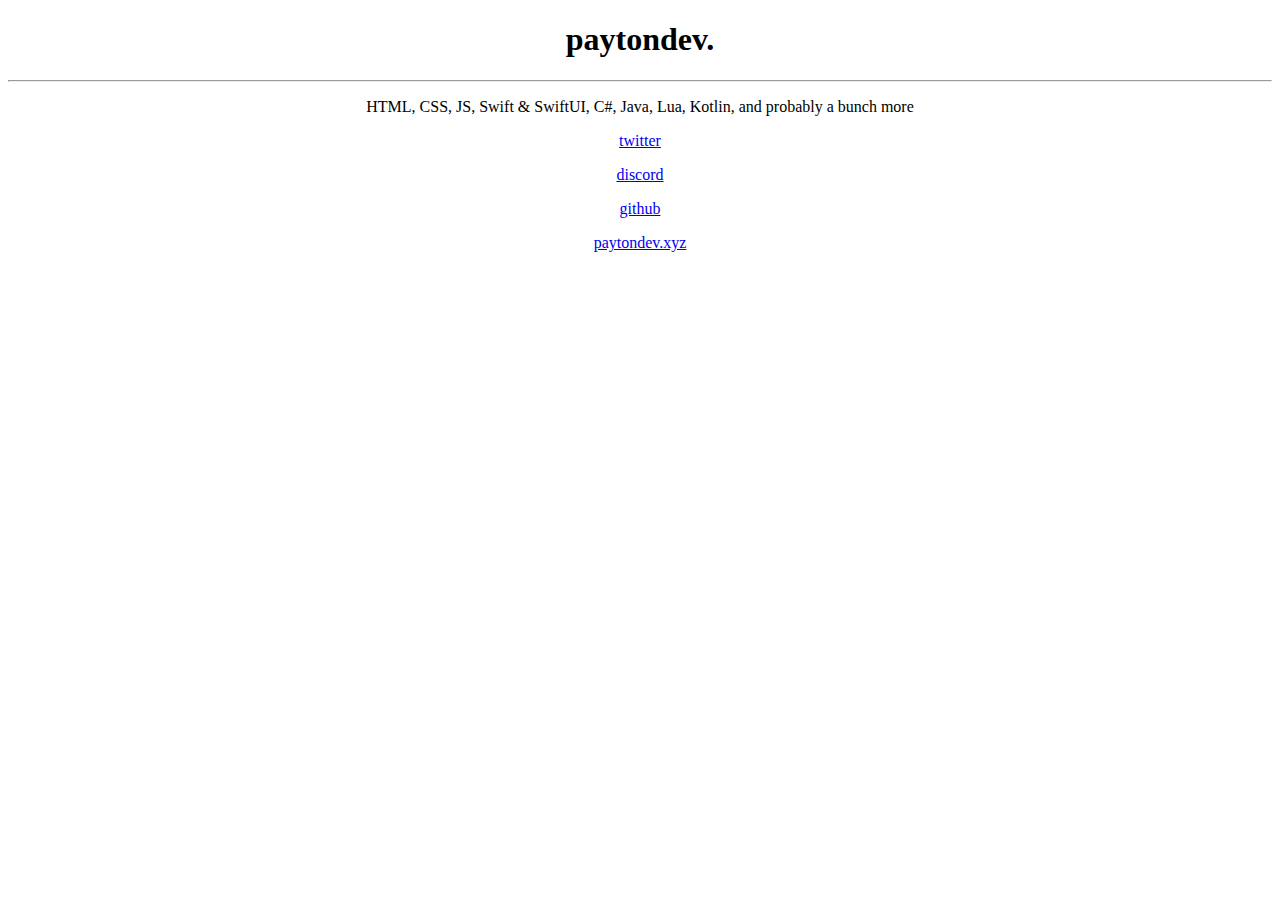
==== index.html @ 31ff9988 "Update index.html" ====
<!DOCTYPE html>
<html lang="en">
<head>
    <meta charset="UTF-8">
    <meta http-equiv="X-UA-Compatible" content="IE=edge">
    <meta name="viewport" content="width=device-width, initial-scale=1.0">
    <title>paytondev</title>
    <link rel="stylesheet" href="design.css">
    <script src="main.js"></script>
    <link rel="preconnect" href="https://fonts.googleapis.com">
<link rel="preconnect" href="https://fonts.gstatic.com" crossorigin>
<link href="https://fonts.googleapis.com/css2?family=League+Spartan:wght@500&family=Montserrat:wght@500;700&display=swap" rel="stylesheet"> 
</head>
<body onload="generateText()">
    <center>
        <h1>paytondev.</h1>
        <h2 id="randomText"></h2>
        <hr>
        <p>HTML, CSS, JS, Swift & SwiftUI, C#, Java, Lua, Kotlin, and probably a bunch more</p>
        <div class="socials">
            <a href="https://www.twitter.com/paytondev" id="twitter"><p>twitter</p></a>
            <a href="/MYDISCORD" id="discord"><p>discord</p></a>
            <a href="https://www.github.com/paytontech" id="github"><p>github</p></a>
            <a href="https://www.paytondev.xyz" id="paytondevxyz"><p>paytondev.xyz</p></a>

        </div>

    </center>
</body>
</html>
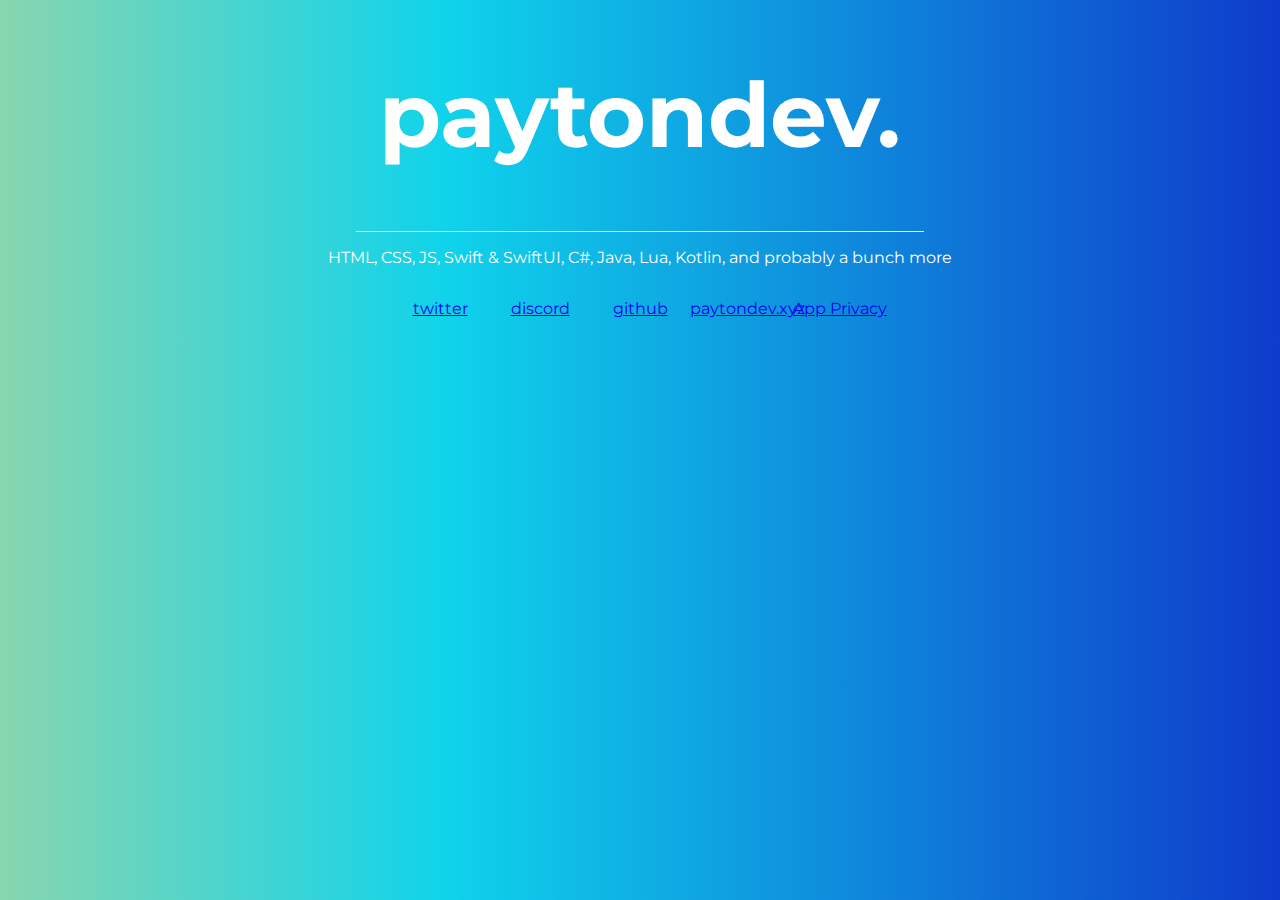
==== commit 7d084abd: "app privacy" ====
--- a/index.html
+++ b/index.html
@@ -22,7 +22,7 @@
             <a href="/MYDISCORD" id="discord"><p>discord</p></a>
             <a href="https://www.github.com/paytontech" id="github"><p>github</p></a>
             <a href="https://www.paytondev.xyz" id="paytondevxyz"><p>paytondev.xyz</p></a>
-
+            <a href="/app-privacy" id="app-privacy"><p>App Privacy</p></a>
         </div>
 
     </center>
--- a/design.css
+++ b/design.css
@@ -0,0 +1,42 @@
+body {
+    background: rgb(136,214,175);
+    background: linear-gradient(90deg, rgba(136,214,175,1) 0%, rgba(15,211,235,1) 35%, rgba(14,59,203,1) 100%);
+    color: white;
+    font-family: 'League Spartan', sans-serif;
+
+    font-family: 'Montserrat', sans-serif;
+}
+
+h1 {
+    font-size: 90px;
+}
+h2 {
+    font-size: 30px;
+}
+hr {
+    width: 45%;
+    background-color: aliceblue;
+    border: none;
+    height: 1px;
+}
+.socials {
+    width: 100%;
+    display: flex;
+    flex-direction: row;
+    justify-content: center;
+}
+#twitter {
+    width: 100px;
+}
+#discord {
+    width: 100px;
+}
+#github {
+    width: 100px;
+}
+#paytondevxyz {
+    width: 100px;
+}
+#app-privacy {
+    width: 100px;
+}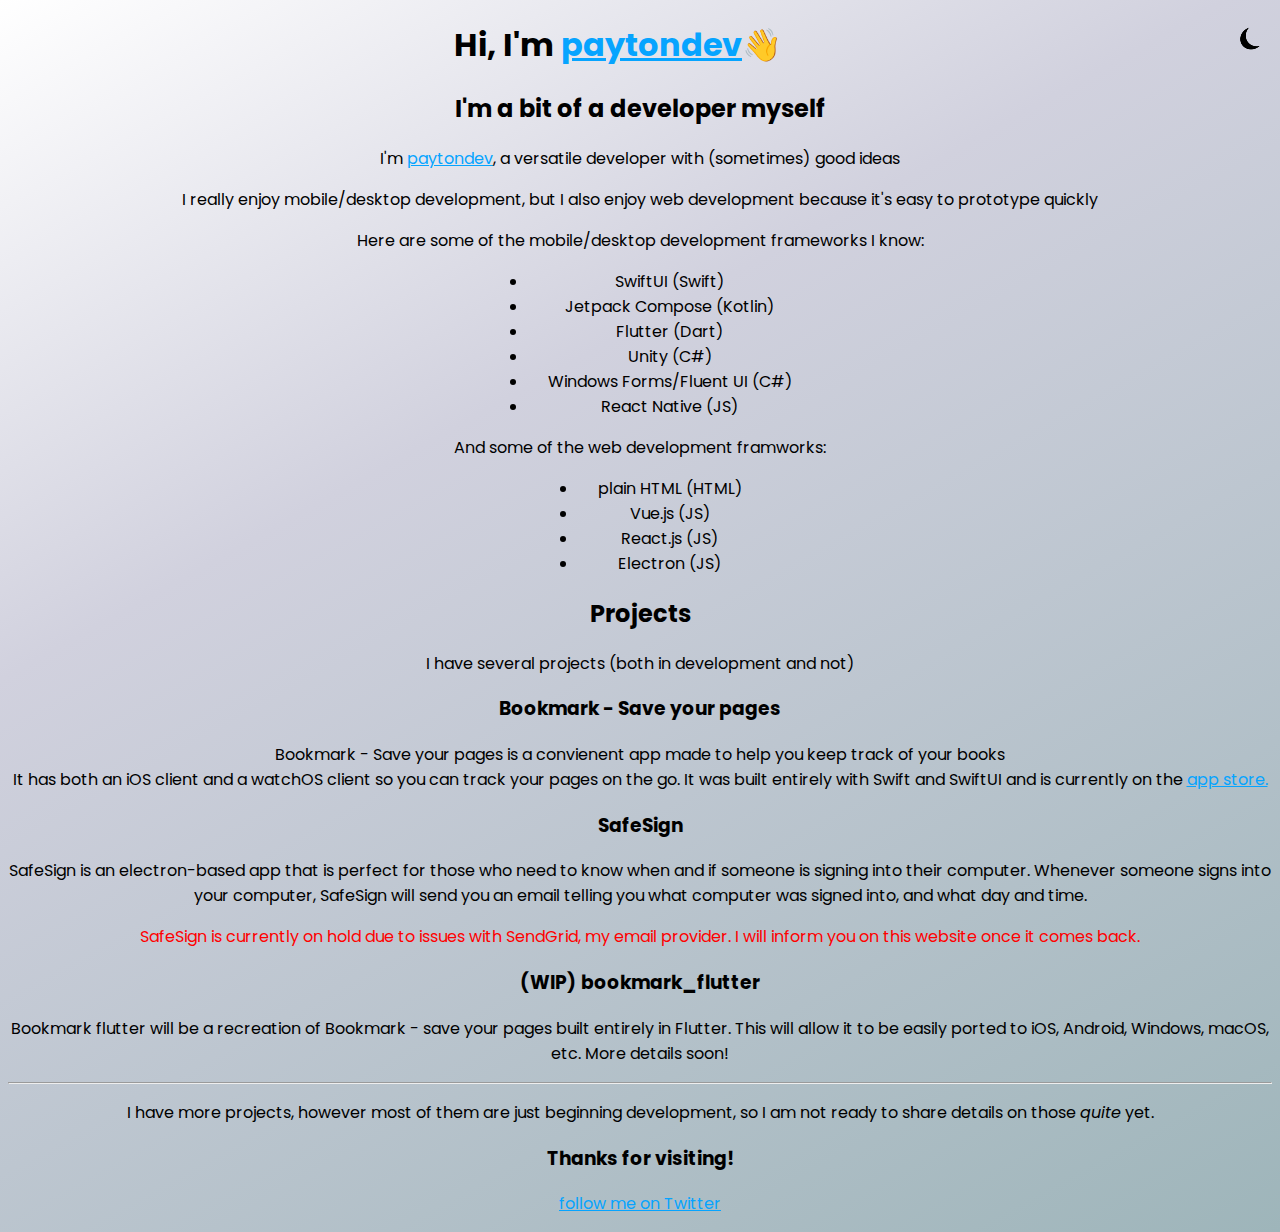
==== commit 0e32c1f1: "moving paytondev.xyz -> paytondev.me" ====
--- a/index.html
+++ b/index.html
@@ -1,30 +1,51 @@
-<!DOCTYPE html>
-<html lang="en">
-<head>
-    <meta charset="UTF-8">
-    <meta http-equiv="X-UA-Compatible" content="IE=edge">
-    <meta name="viewport" content="width=device-width, initial-scale=1.0">
-    <title>paytondev</title>
-    <link rel="stylesheet" href="design.css">
-    <script src="main.js"></script>
-    <link rel="preconnect" href="https://fonts.googleapis.com">
-<link rel="preconnect" href="https://fonts.gstatic.com" crossorigin>
-<link href="https://fonts.googleapis.com/css2?family=League+Spartan:wght@500&family=Montserrat:wght@500;700&display=swap" rel="stylesheet"> 
-</head>
-<body onload="generateText()">
-    <center>
-        <h1>paytondev.</h1>
-        <h2 id="randomText"></h2>
-        <hr>
-        <p>HTML, CSS, JS, Swift & SwiftUI, C#, Java, Lua, Kotlin, and probably a bunch more</p>
-        <div class="socials">
-            <a href="https://www.twitter.com/paytondev" id="twitter"><p>twitter</p></a>
-            <a href="/MYDISCORD" id="discord"><p>discord</p></a>
-            <a href="https://www.github.com/paytontech" id="github"><p>github</p></a>
-            <a href="https://www.paytondev.xyz" id="paytondevxyz"><p>paytondev.xyz</p></a>
-            <a href="/app-privacy" id="app-privacy"><p>App Privacy</p></a>
-        </div>
-
-    </center>
-</body>
-</html>
+<!DOCTYPE html>
+<html lang="en">
+<head>
+    <meta charset="UTF-8">
+    <meta http-equiv="X-UA-Compatible" content="IE=edge">
+    <meta name="viewport" content="width=device-width, initial-scale=1.0">
+    <title>paytondev</title>
+    <link rel="stylesheet" href="design.css">
+    <script src="mobile.js"></script>
+    <script src="settings.js"></script>
+</head>
+<body onload="checkMobile(); checkDarkMode();">
+    <center>
+        <button style="position: sticky;" id="darkmode" onclick="toggleDarkMode()"></button>
+        <h1>Hi, I'm <a href="https://twitter.com/paytondev">paytondev</a>👋</h1>
+        <h2>I'm a bit of a developer myself</h2>
+        <p>I'm <a href="https://twitter.com/paytondev">paytondev</a>, a versatile developer with (sometimes) good ideas</p>
+        <p>I really enjoy mobile/desktop development, but I also enjoy web development because it's easy to prototype quickly</p>
+        <p>Here are some of the mobile/desktop development frameworks I know:</p>
+        <ul>
+           <li>SwiftUI (Swift)</li>
+           <li>Jetpack Compose (Kotlin)</li>
+           <li>Flutter (Dart)</li>
+           <li>Unity (C#)</li>
+           <li>Windows Forms/Fluent UI (C#)</li> 
+           <li>React Native (JS)</li>
+        </ul>
+        <p>And some of the web development framworks:</p>
+        <ul>
+            <li>plain HTML (HTML)</li>
+            <li>Vue.js (JS)</li>
+            <li>React.js (JS)</li>
+            <li>Electron (JS)</li>
+        </ul>
+        <h2>Projects</h2>
+        <p>I have several projects (both in development and not)</p>
+        <h3>Bookmark - Save your pages</h3>
+        <p>Bookmark - Save your pages is a convienent app made to help you keep track of your books<br>It has both an iOS client and a watchOS client so you can track your pages on the go. It was built entirely with Swift and SwiftUI and is currently on the <a href="https://apps.apple.com/us/app/bookmark-save-your-pages/id1617347854">app store.</a></p>
+        <h3>SafeSign</h3>
+        <p>SafeSign is an electron-based app that is perfect for those who need to know when and if someone is signing into their computer. Whenever someone signs into your computer, SafeSign will send you an email telling you what computer was signed into, and what day and time.</p>
+        <p style="color: red;">SafeSign is currently on hold due to issues with SendGrid, my email provider. I will inform you on this website once it comes back.</p>
+        <h3>(WIP) bookmark_flutter</h3>
+        <p>Bookmark flutter will be a recreation of Bookmark - save your pages built entirely in Flutter. This will allow it to be easily ported to iOS, Android, Windows, macOS, etc. More details soon!</p>
+        <hr>
+        <p>I have more projects, however most of them are just beginning development, so I am not ready to share details on those <i>quite</i> yet.</p>
+        <h3>Thanks for visiting!</h3>
+        <a href="https://twitter.com/paytondev"><p>follow me on Twitter</p></a>
+        
+    </center>
+</body>
+</html>--- a/design.css
+++ b/design.css
@@ -1,42 +1,36 @@
-body {
-    background: rgb(136,214,175);
-    background: linear-gradient(90deg, rgba(136,214,175,1) 0%, rgba(15,211,235,1) 35%, rgba(14,59,203,1) 100%);
-    color: white;
-    font-family: 'League Spartan', sans-serif;
-
-    font-family: 'Montserrat', sans-serif;
-}
-
-h1 {
-    font-size: 90px;
-}
-h2 {
-    font-size: 30px;
-}
-hr {
-    width: 45%;
-    background-color: aliceblue;
-    border: none;
-    height: 1px;
-}
-.socials {
-    width: 100%;
-    display: flex;
-    flex-direction: row;
-    justify-content: center;
-}
-#twitter {
-    width: 100px;
-}
-#discord {
-    width: 100px;
-}
-#github {
-    width: 100px;
-}
-#paytondevxyz {
-    width: 100px;
-}
-#app-privacy {
-    width: 100px;
+@import url('https://fonts.googleapis.com/css2?family=Poppins:wght@400;600&display=swap');
+
+/*detect if mobile*/
+
+body {
+    font-family: 'Poppins', sans-serif;
+    background: rgb(255,255,255);
+    background-size: 1000% 1000%;
+}
+a {
+    color: rgb(6, 164, 255);
+}
+a:visited {
+    color: rgb(172, 21, 199);
+}
+button {
+    background-color: transparent;
+    border: none;
+}
+#darkmode {
+    position: -webkit-sticky;
+    position: sticky;
+    top: 0;
+    float: right;
+}
+/*center the bullet point on ul*/
+ul {
+    display: inline-block;
+    margin: 0;
+    /* For IE, the outcast */
+    zoom:1;
+    *display: inline;
+}
+li {
+    padding-left: 20px;
 }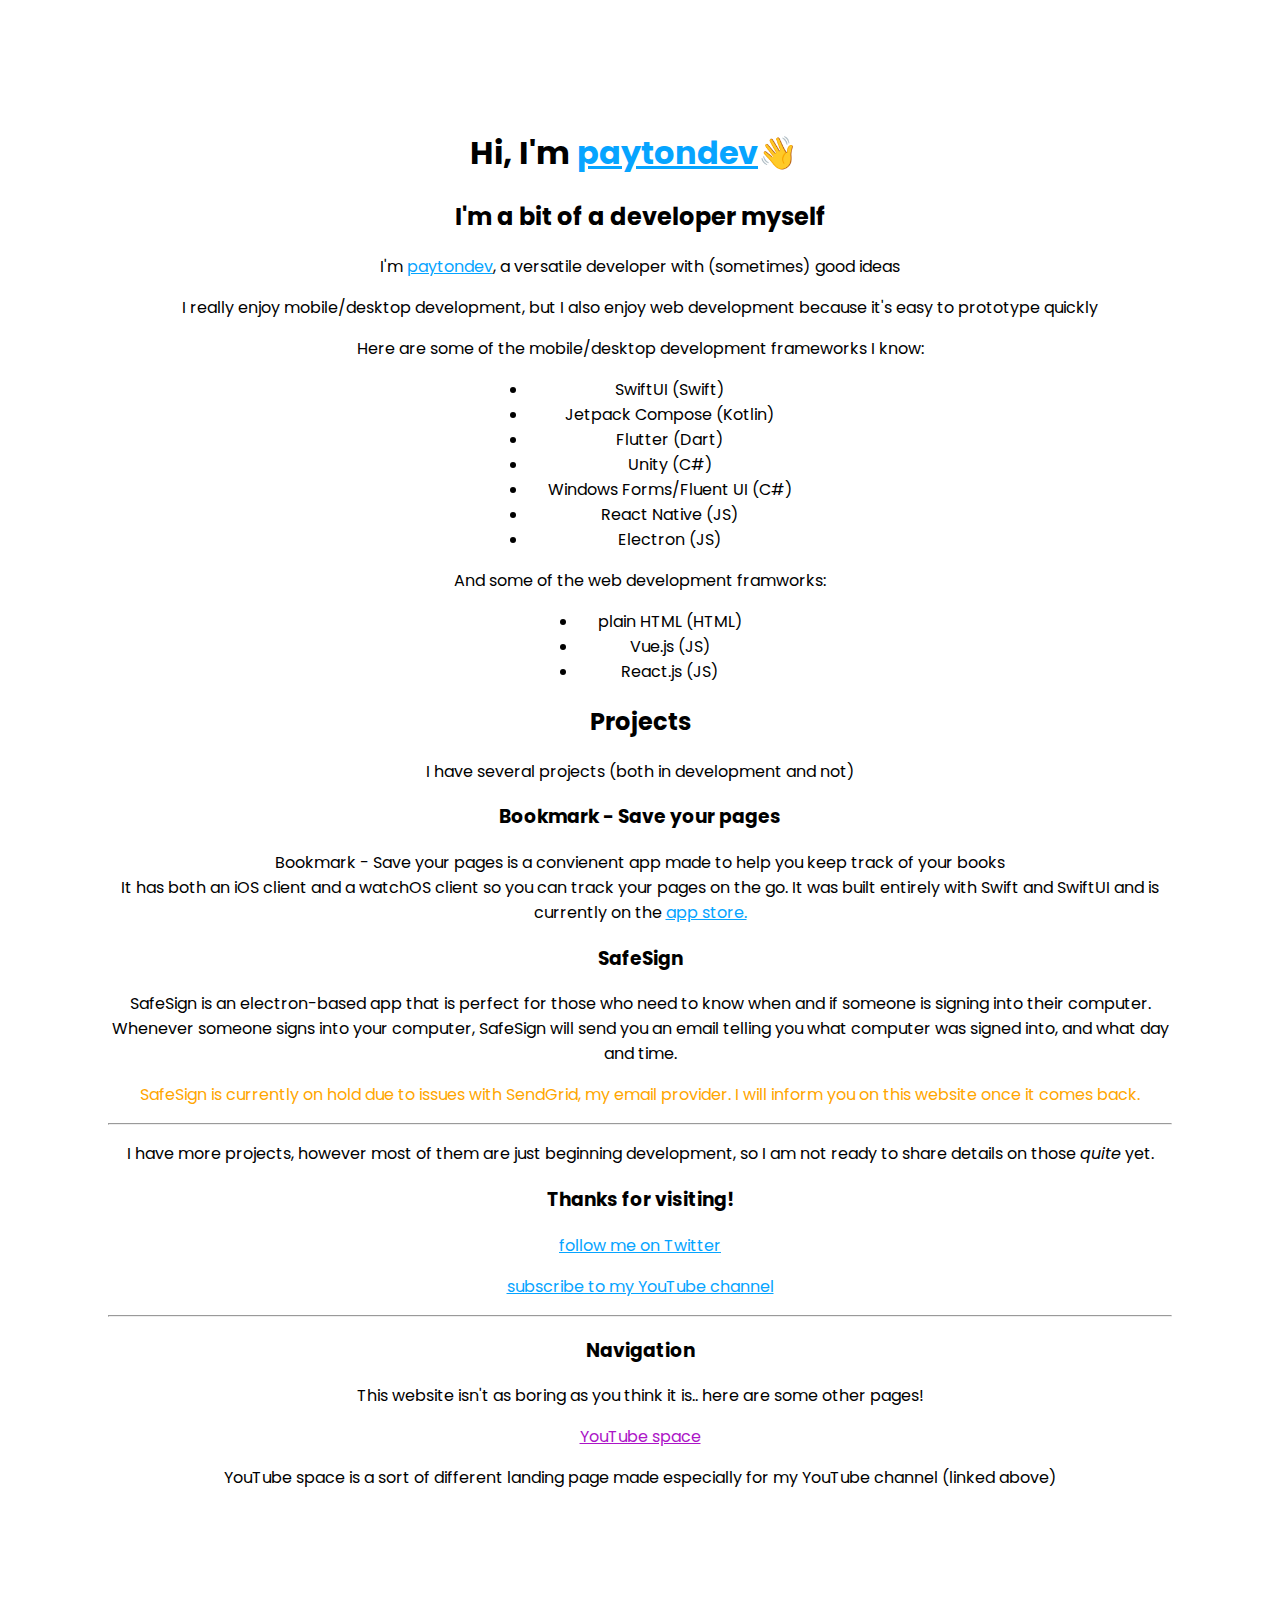
==== commit 759df883: "updating stuff a little bit" ====
--- a/index.html
+++ b/index.html
@@ -9,7 +9,7 @@
     <script src="mobile.js"></script>
     <script src="settings.js"></script>
 </head>
-<body onload="checkMobile(); checkDarkMode();">
+<body onload="checkMobile();">
     <center>
         <button style="position: sticky;" id="darkmode" onclick="toggleDarkMode()"></button>
         <h1>Hi, I'm <a href="https://twitter.com/paytondev">paytondev</a>👋</h1>
@@ -24,13 +24,13 @@
            <li>Unity (C#)</li>
            <li>Windows Forms/Fluent UI (C#)</li> 
            <li>React Native (JS)</li>
+           <li>Electron (JS)</li>
         </ul>
         <p>And some of the web development framworks:</p>
         <ul>
             <li>plain HTML (HTML)</li>
             <li>Vue.js (JS)</li>
             <li>React.js (JS)</li>
-            <li>Electron (JS)</li>
         </ul>
         <h2>Projects</h2>
         <p>I have several projects (both in development and not)</p>
@@ -38,14 +38,18 @@
         <p>Bookmark - Save your pages is a convienent app made to help you keep track of your books<br>It has both an iOS client and a watchOS client so you can track your pages on the go. It was built entirely with Swift and SwiftUI and is currently on the <a href="https://apps.apple.com/us/app/bookmark-save-your-pages/id1617347854">app store.</a></p>
         <h3>SafeSign</h3>
         <p>SafeSign is an electron-based app that is perfect for those who need to know when and if someone is signing into their computer. Whenever someone signs into your computer, SafeSign will send you an email telling you what computer was signed into, and what day and time.</p>
-        <p style="color: red;">SafeSign is currently on hold due to issues with SendGrid, my email provider. I will inform you on this website once it comes back.</p>
-        <h3>(WIP) bookmark_flutter</h3>
-        <p>Bookmark flutter will be a recreation of Bookmark - save your pages built entirely in Flutter. This will allow it to be easily ported to iOS, Android, Windows, macOS, etc. More details soon!</p>
+        <p style="color: rgb(255, 166, 0);">SafeSign is currently on hold due to issues with SendGrid, my email provider. I will inform you on this website once it comes back.</p>
+        
         <hr>
         <p>I have more projects, however most of them are just beginning development, so I am not ready to share details on those <i>quite</i> yet.</p>
         <h3>Thanks for visiting!</h3>
         <a href="https://twitter.com/paytondev"><p>follow me on Twitter</p></a>
-        
+        <a href="https://youtube.com/paytondev"><p>subscribe to my YouTube channel</p></a>
+        <hr>
+        <h3>Navigation</h3>
+        <p>This website isn't as boring as you think it is.. here are some other pages!</p>
+        <a class="youtubespace" href=""><p>YouTube space</p></a>
+        <p>YouTube space is a sort of different landing page made especially for my YouTube channel (linked above)</p>
     </center>
 </body>
 </html>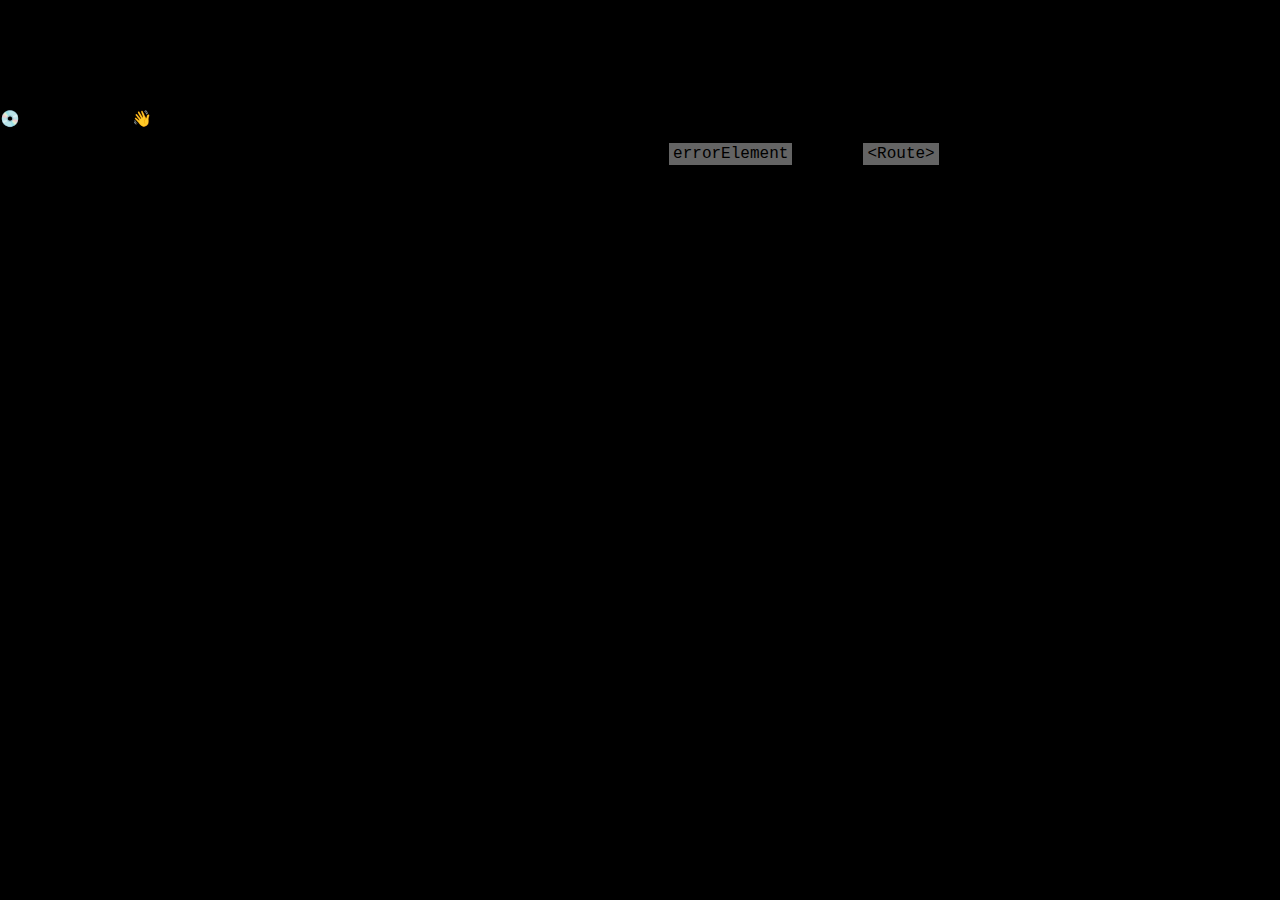
==== commit cc2b7aff: "revamp" ====
--- a/index.html
+++ b/index.html
@@ -1,55 +1 @@
-<!DOCTYPE html>
-<html lang="en">
-<head>
-    <meta charset="UTF-8">
-    <meta http-equiv="X-UA-Compatible" content="IE=edge">
-    <meta name="viewport" content="width=device-width, initial-scale=1.0">
-    <title>paytondev</title>
-    <link rel="stylesheet" href="design.css">
-    <script src="mobile.js"></script>
-    <script src="settings.js"></script>
-</head>
-<body onload="checkMobile();">
-    <center>
-        <button style="position: sticky;" id="darkmode" onclick="toggleDarkMode()"></button>
-        <h1>Hi, I'm <a href="https://twitter.com/paytondev">paytondev</a>👋</h1>
-        <h2>I'm a bit of a developer myself</h2>
-        <p>I'm <a href="https://twitter.com/paytondev">paytondev</a>, a versatile developer with (sometimes) good ideas</p>
-        <p>I really enjoy mobile/desktop development, but I also enjoy web development because it's easy to prototype quickly</p>
-        <p>Here are some of the mobile/desktop development frameworks I know:</p>
-        <ul>
-           <li>SwiftUI (Swift)</li>
-           <li>Jetpack Compose (Kotlin)</li>
-           <li>Flutter (Dart)</li>
-           <li>Unity (C#)</li>
-           <li>Windows Forms/Fluent UI (C#)</li> 
-           <li>React Native (JS)</li>
-           <li>Electron (JS)</li>
-        </ul>
-        <p>And some of the web development framworks:</p>
-        <ul>
-            <li>plain HTML (HTML)</li>
-            <li>Vue.js (JS)</li>
-            <li>React.js (JS)</li>
-        </ul>
-        <h2>Projects</h2>
-        <p>I have several projects (both in development and not)</p>
-        <h3>Bookmark - Save your pages</h3>
-        <p>Bookmark - Save your pages is a convienent app made to help you keep track of your books<br>It has both an iOS client and a watchOS client so you can track your pages on the go. It was built entirely with Swift and SwiftUI and is currently on the <a href="https://apps.apple.com/us/app/bookmark-save-your-pages/id1617347854">app store.</a></p>
-        <h3>SafeSign</h3>
-        <p>SafeSign is an electron-based app that is perfect for those who need to know when and if someone is signing into their computer. Whenever someone signs into your computer, SafeSign will send you an email telling you what computer was signed into, and what day and time.</p>
-        <p style="color: rgb(255, 166, 0);">SafeSign is currently on hold due to issues with SendGrid, my email provider. I will inform you on this website once it comes back.</p>
-        
-        <hr>
-        <p>I have more projects, however most of them are just beginning development, so I am not ready to share details on those <i>quite</i> yet.</p>
-        <h3>Thanks for visiting!</h3>
-        <a href="https://twitter.com/paytondev"><p>follow me on Twitter</p></a>
-        <a href="https://youtube.com/paytondev"><p>subscribe to my YouTube channel</p></a>
-        <hr>
-        <h3>Navigation</h3>
-        <p>This website isn't as boring as you think it is.. here are some other pages!</p>
-        <a class="youtubespace" href=""><p>YouTube space</p></a>
-        <p>YouTube space is a sort of different landing page made especially for my YouTube channel (linked above)</p>
-    </center>
-</body>
-</html>+<!doctype html><html lang="en"><head><meta charset="utf-8"/><link rel="icon" href="/favicon.ico"/><meta name="viewport" content="width=device-width,initial-scale=1"/><meta name="theme-color" content="#000000"/><meta name="description" content="Web site created using create-react-app"/><link rel="apple-touch-icon" href="/logo192.png"/><link rel="manifest" href="/manifest.json"/><title>React App</title><script defer="defer" src="/static/js/main.d210060d.js"></script><link href="/static/css/main.51f9936b.css" rel="stylesheet"></head><body><noscript>You need to enable JavaScript to run this app.</noscript><div id="root"></div></body></html>--- a/static/css/main.51f9936b.css
+++ b/static/css/main.51f9936b.css
@@ -0,0 +1,2 @@
+body{-webkit-font-smoothing:antialiased;-moz-osx-font-smoothing:grayscale;font-family:-apple-system,BlinkMacSystemFont,Segoe UI,Roboto,Oxygen,Ubuntu,Cantarell,Fira Sans,Droid Sans,Helvetica Neue,sans-serif;margin:0}code{font-family:source-code-pro,Menlo,Monaco,Consolas,Courier New,monospace}.App{font-family:Satoshi;text-align:center}:root{background-color:#000}.App-logo{height:40vmin;pointer-events:none}@media (prefers-reduced-motion:no-preference){.App-logo{-webkit-animation:App-logo-spin 20s linear infinite;animation:App-logo-spin 20s linear infinite}}.keydown{opacity:.3!important}#disclaimer{font-size:10px}.App-header{align-items:center;background-color:#000;color:#fff;display:flex;flex-direction:column;font-size:calc(10px + 2vmin);justify-content:center;min-height:100vh}.key{height:50px;padding:10px;width:50px}.bold{font-weight:700}.key-container{opacity:.5}#nav-buttons,.key-container{display:flex;flex-direction:row;justify-content:center}#nav-buttons{align-items:center;bottom:0;width:100%}#opaque{opacity:.5}.App-link{color:#61dafb}@-webkit-keyframes slide-scale-up{0%{opacity:0;-webkit-transform:scale(3);transform:scale(3)}to{opacity:1;-webkit-transform:scale(1);transform:scale(1)}}@keyframes slide-scale-up{0%{opacity:0;-webkit-transform:scale(3);transform:scale(3)}to{opacity:1;-webkit-transform:scale(1);transform:scale(1)}}@-webkit-keyframes reverse-anim{0%{opacity:0;-webkit-transform:scale(0);transform:scale(0)}to{opacity:1;-webkit-transform:scale(1);transform:scale(1)}}@keyframes reverse-anim{0%{opacity:0;-webkit-transform:scale(0);transform:scale(0)}to{opacity:1;-webkit-transform:scale(1);transform:scale(1)}}@font-face{font-family:Satoshi;src:url(/static/media/Satoshi-Medium.e9d34f0493a853cf10c1.otf)}@font-face{font-family:Satoshi-Bold;src:url(/static/media/Satoshi-Bold.b5dd7deee13e32689234.otf)}::view-transition-new(root){-webkit-animation-duration:.25s;animation-duration:.25s;-webkit-animation-name:slide-scale-up;animation-name:slide-scale-up}.back-animation::view-transition-new(root){-webkit-animation-duration:.25s;animation-duration:.25s;-webkit-animation-name:reverse-anim;animation-name:reverse-anim}#point-list{text-align:left}a{color:#69deff}a:visited{color:#dc85ff}#bordered-div,.point-header{border-radius:20px;border-style:solid;padding:10px 30px}.point-header{text-align:center!important}@-webkit-keyframes App-logo-spin{0%{-webkit-transform:rotate(0deg);transform:rotate(0deg)}to{-webkit-transform:rotate(1turn);transform:rotate(1turn)}}@keyframes App-logo-spin{0%{-webkit-transform:rotate(0deg);transform:rotate(0deg)}to{-webkit-transform:rotate(1turn);transform:rotate(1turn)}}
+/*# sourceMappingURL=main.51f9936b.css.map*/